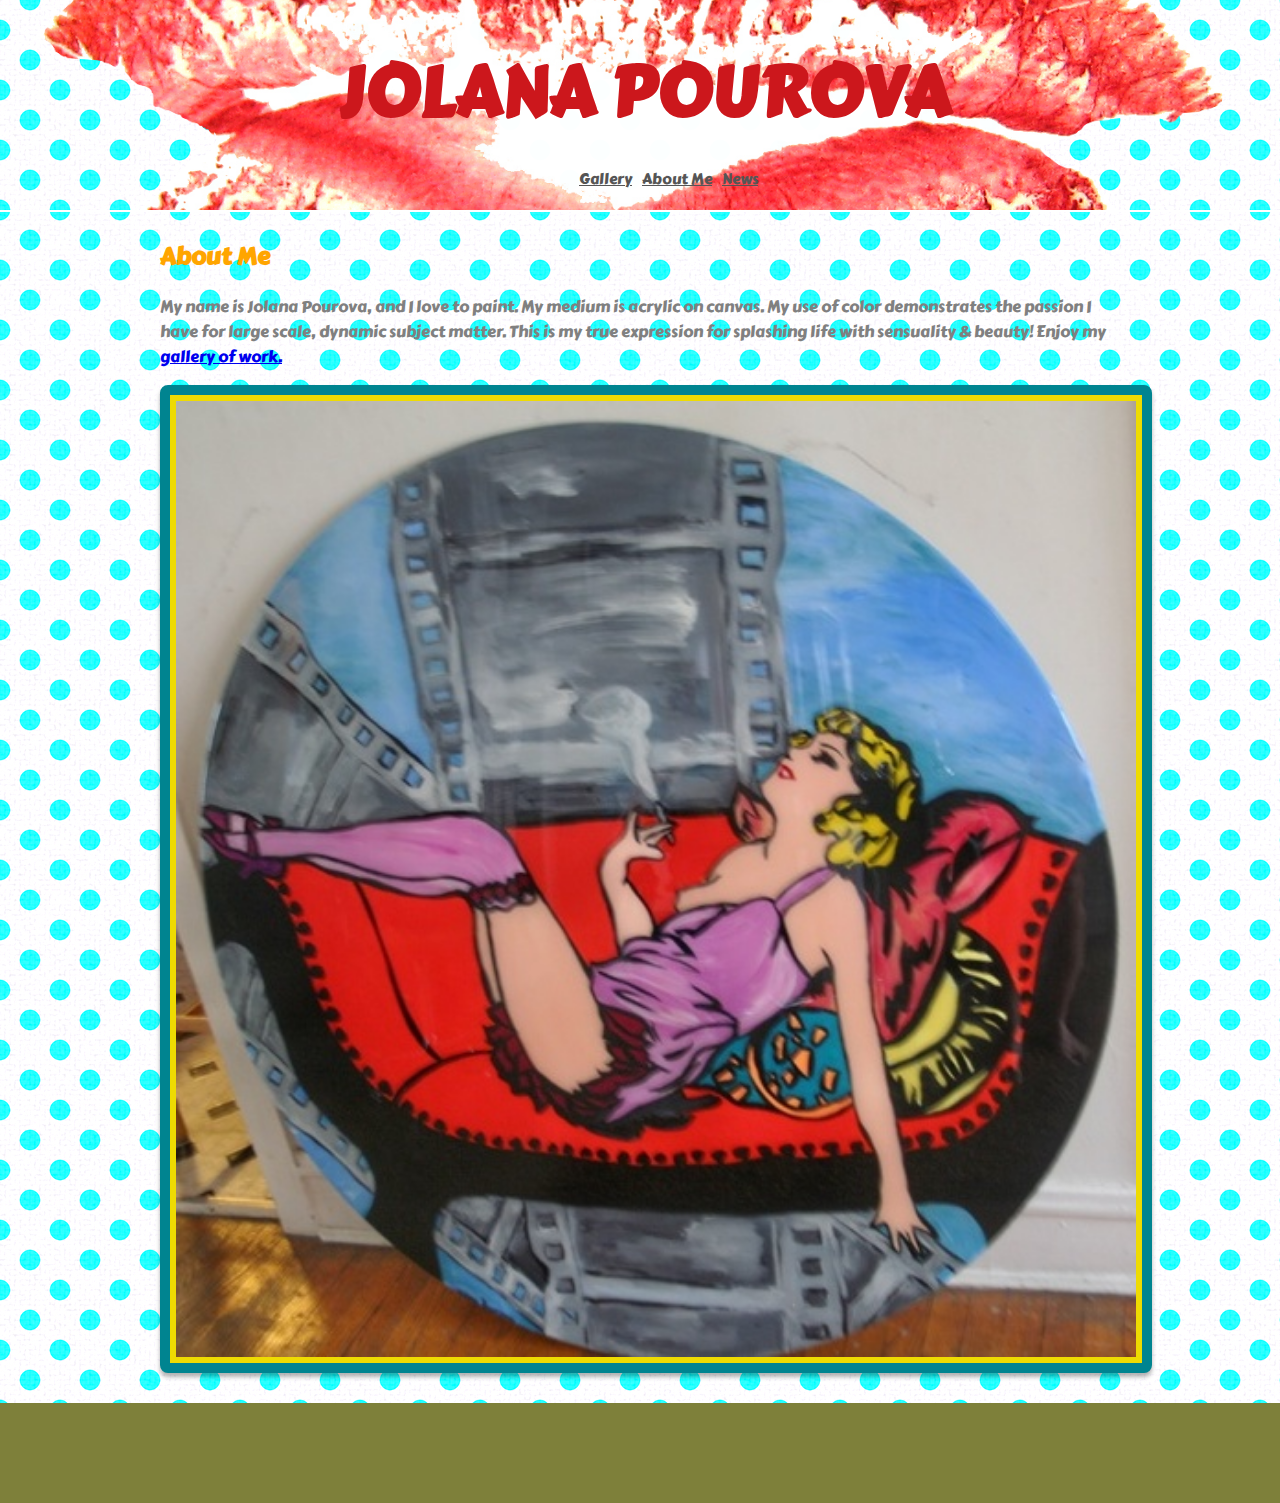
==== aboutme.html @ 5fc9c902 "initial commit" ====
<!DOCTYPE html>
<html>
    <head>
        <link rel="stylesheet" href="//s3.amazonaws.com/codecademy-content/projects/bootstrap.min.css">
        <link href='//fonts.googleapis.com/css?family=Montserrat' rel='stylesheet' type='text/css'>
        <link href='//fonts.googleapis.com/css?family=Carter+One' rel='stylesheet' type='text/css'>
        <link rel="stylesheet" href="/scripts/jquery.mThumbnailScroller.css">
        <link rel='stylesheet' href='/stylesheets/main.css'/>
    </head>
<body>
    <div class="header">
        <div class="container">
            <!--<p>The Current Works of</p>-->
            <h1>Jolana Pourova</h1>
            <ul class="nav nav-tabs">
                <li role="presentation"><a href="index.html">Gallery</a></li>
                <li role="presentation" class="active"><a href="aboutme.html">About Me</a></li>
                <li role="presentation"><a href="news.html">News</a></li>
            </ul>
        </div>
    </div>
<div class="main">
    <div class="container">
        <div class="row">
            <div class="col-xs-6">
                <h2>About Me</h2>
                <p>My name is Jolana Pourova, and I love to paint. My medium is acrylic on canvas. My use of color demonstrates the passion I have for large scale, dynamic subject matter. This is my true expression for splashing life with sensuality & beauty! Enjoy my <span><a href="index.html">gallery of work.</a></span></a></p>   
            </div>
            <div class="col-xs-6 large-picture">
                <img src="/images/IMG_10.jpg">
            </div>
        </div>
    </div>
</div>
<div class="footer">
      <div class="container">
        
      </div>
    </div>
    <script src="//s3.amazonaws.com/codecademy-content/projects/jquery.min.js"></script>
    <script src="/scripts/jquery.mThumbnailScroller.min.js"></script>
    <script src="/scripts/script.js"></script>
    <script src="/js/app.js"></script>
    <script src="/js/controllers/MainController.js"></script>
  </body>
</html>
</body>
</html>
---- stylesheets/main.css ----
html, body {
  margin: 0;
  padding: 0;
  font-family: 'Carter One', cursive;
}
body {
  background-color:#6B9CB7;
  background-image: url('/images/wall3.jpg');
  background-position: cover center;
  
  
}
li {
  list-style: none;
}
.container {
  width: 960px;
  margin: 0 auto;
  padding: 3px;
  }
.header {
    background-image: url("/images/kiss_lips1.png");
    background-size: cover;
    background-position: center;
    height: auto;
    padding-left: 10px;
    border-bottom: 2px solid white;
    text-align: center;
}
h1 {
  color:#CC171C;
  margin-top: 30px;
  padding: 5px 2px 5px 2px;
  font-size: 70px;
  text-transform: uppercase;
  margin-bottom:4px;
}
h2 {
  color: orange;
}
h4 {
  margin-top: 6px;
  margin-bottom: -5px;
  
}
.header p {
    margin-bottom: -10px;
    margin-top: 15px;
    font-size: 20px;
   
}
#slider {
  margin-top:20px;
  margin-bottom: 20px;
  max-width: 100%;
  
}
#my-thumbs-list{
  overflow: auto;
  width: 100%;
  height: 400px;
  list-style: none;
  background-color:#4C555D;
  background-color: rgba(76,85,94,.5);
  padding:0 8px 0 8px;
  border: 5px solid #008490;
  border-radius: .5em;
  margin-top: 10px;
  margin-bottom: 10px;
}
.header li {
  display: inline;
  text-align: center;
}
.header a {
  margin-left: 7px;
  font-size: 15px;
  color: #555555;

}
.header a:hover {
  margin-left: 7px;
  background-color: #FF818C;
  color: orange;
  transition: 1s;
}

.main {
    top: 146px;
    left:0px;
    right:0px;
    bottom:0px;
    overflow-y:scroll;
    padding-top: 2px;
    
}
.main {
  color: gray;
}
.thumbnail {
  padding: 6px;
  box-shadow:0px 2px 2px rgba(0,0,0,0.1); 
  border-radius:.5em; 
  border:0px; 
  background-color:#EEDB02;
  margin-top: 8px;
  margin-bottom: 4px;
}
.thumbnail p {
  margin-bottom:-7px;
}
.thumbnail img {
  width: 100%;
  display: block;
}
.large-picture img {
  padding: 6px;
  box-shadow:0px 4px 4px rgba(0,0,0,0.3); 
  border-radius:.5em; 
  border: 10px solid #008490;
  width: 100%;
  background-color: #EEDB02;
  margin-bottom: 20px;
  
}
.footer {
  height: 100px;
  background-color: #7E803A;
}
.footer li {
  display: inline;
  margin-right: 40px;
}

.footer p {
  margin: 0;
}

.selected {
  border: 5px solid red;
}
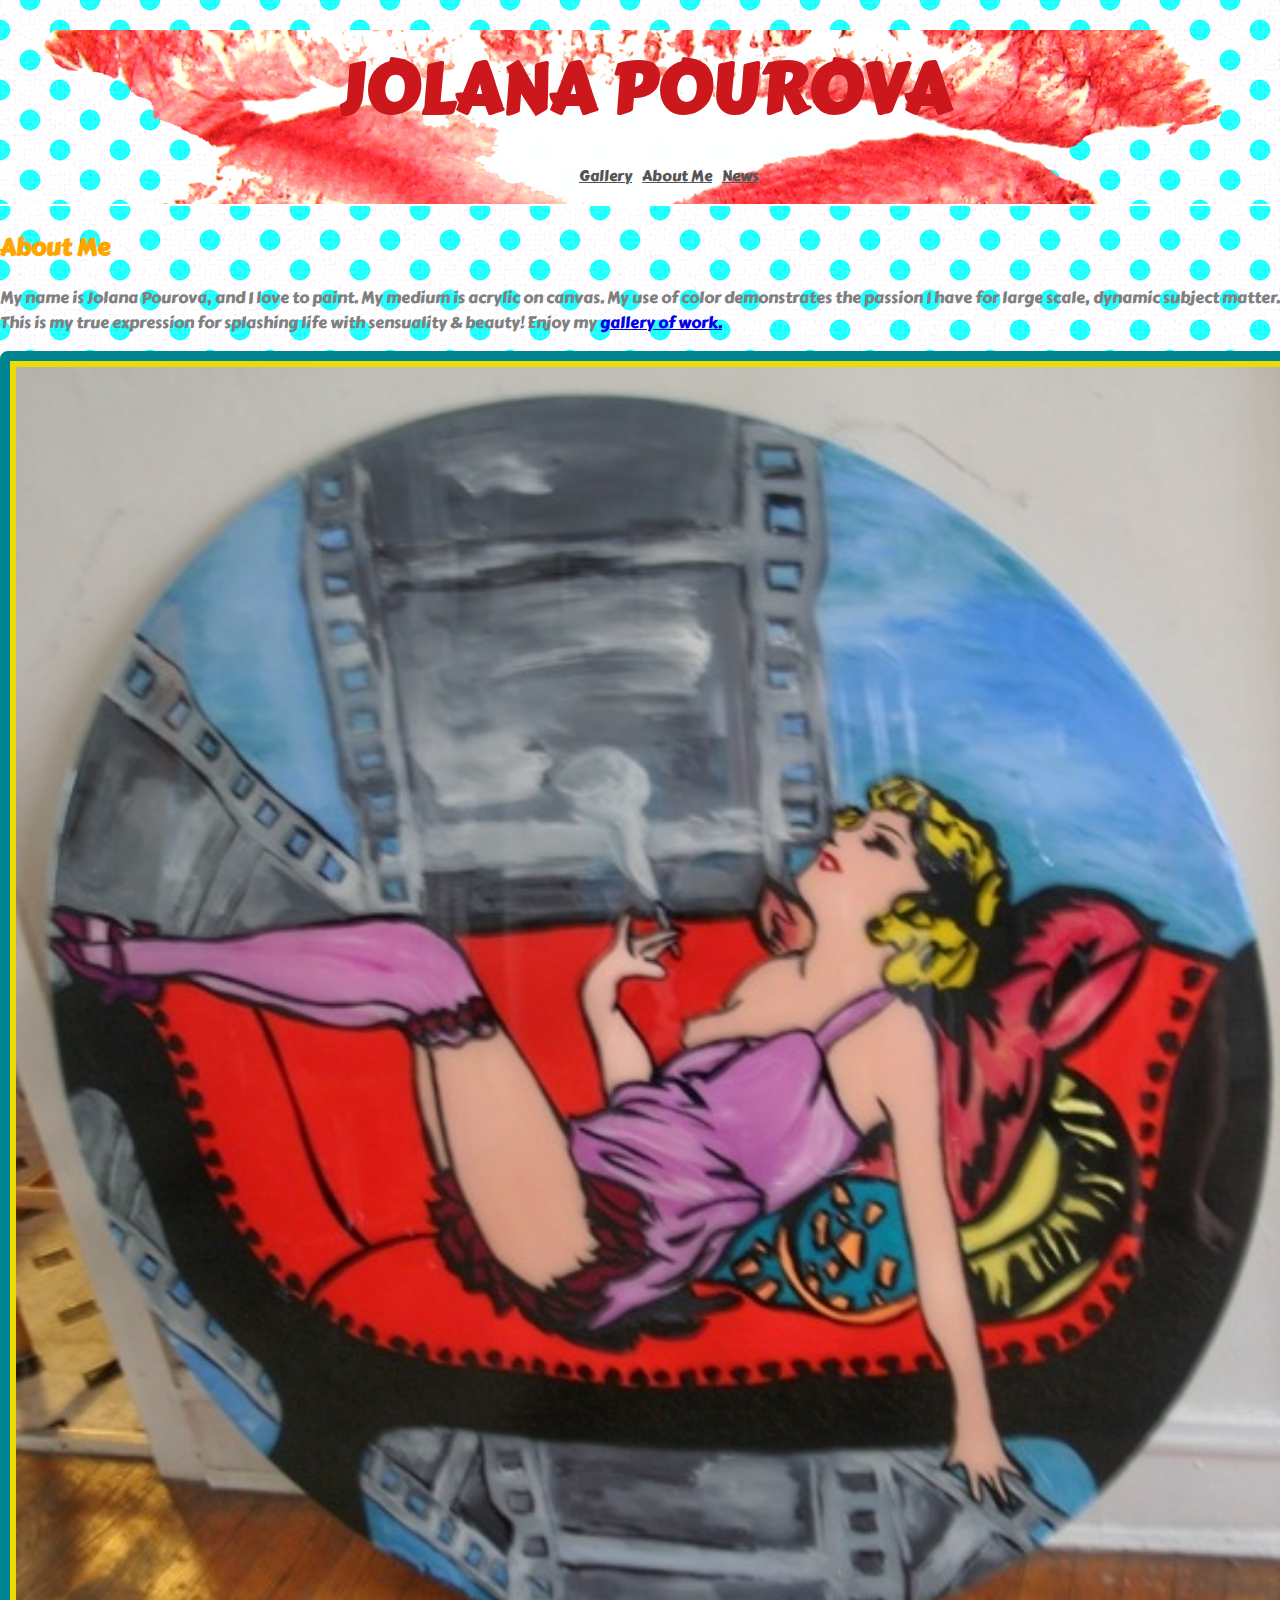
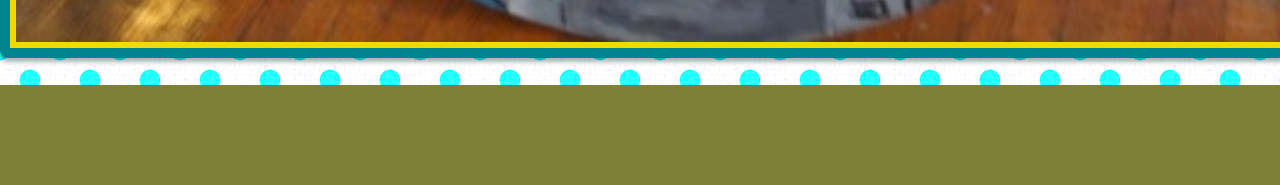
==== commit ff5d36f2: "after having setup domain" ====
--- a/aboutme.html
+++ b/aboutme.html
@@ -9,7 +9,7 @@
     </head>
 <body>
     <div class="header">
-        <div class="container">
+        <div class="container-fluid">
             <!--<p>The Current Works of</p>-->
             <h1>Jolana Pourova</h1>
             <ul class="nav nav-tabs">
@@ -20,20 +20,20 @@
         </div>
     </div>
 <div class="main">
-    <div class="container">
+    <div class="container-fluid">
         <div class="row">
             <div class="col-xs-6">
                 <h2>About Me</h2>
                 <p>My name is Jolana Pourova, and I love to paint. My medium is acrylic on canvas. My use of color demonstrates the passion I have for large scale, dynamic subject matter. This is my true expression for splashing life with sensuality & beauty! Enjoy my <span><a href="index.html">gallery of work.</a></span></a></p>   
             </div>
             <div class="col-xs-6 large-picture">
-                <img src="/images/IMG_10.jpg">
+                <img src="images/IMG_10.jpg">
             </div>
         </div>
     </div>
 </div>
 <div class="footer">
-      <div class="container">
+      <div class="container-fluid">
         
       </div>
     </div>
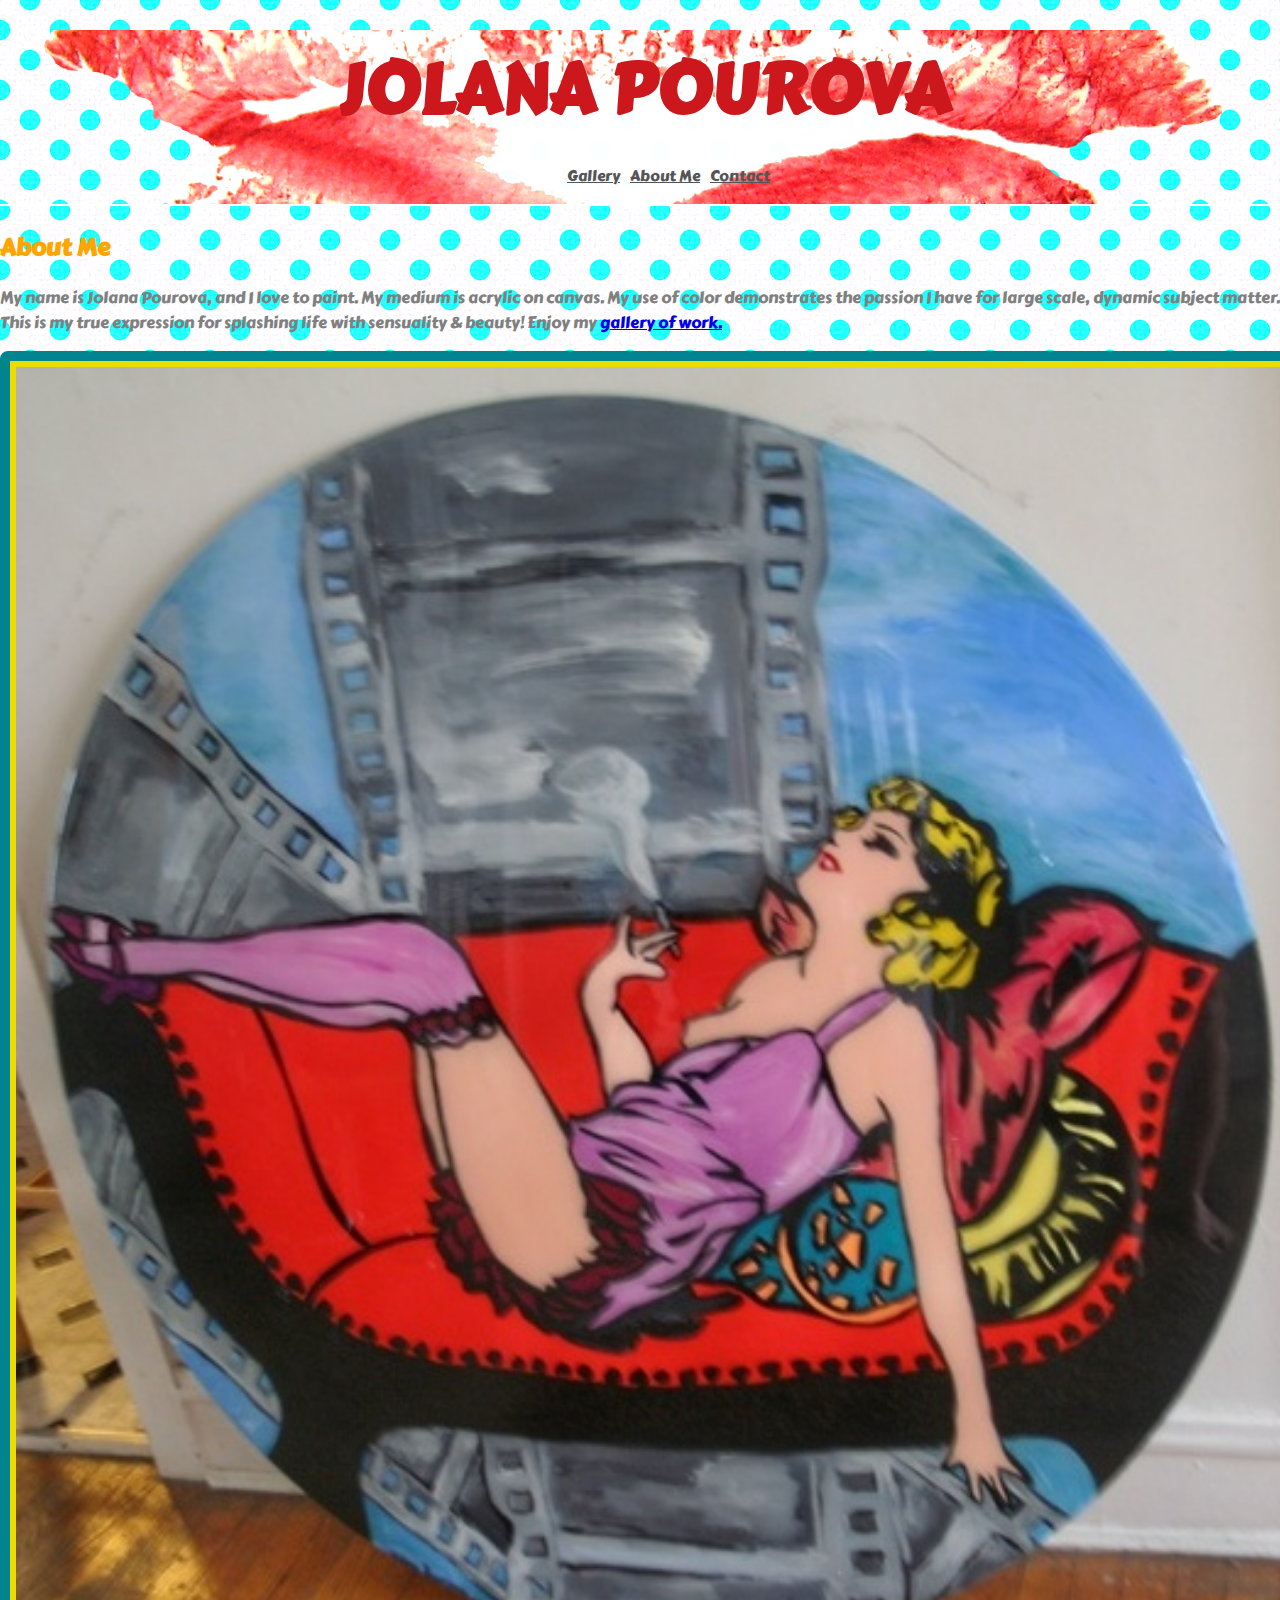
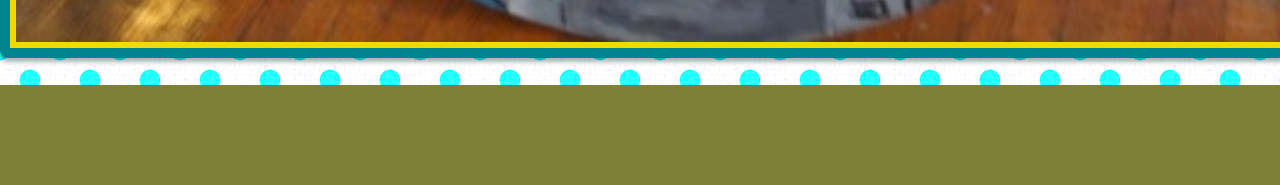
==== commit 014fa12e: "added contact page" ====
--- a/aboutme.html
+++ b/aboutme.html
@@ -15,7 +15,7 @@
             <ul class="nav nav-tabs">
                 <li role="presentation"><a href="index.html">Gallery</a></li>
                 <li role="presentation" class="active"><a href="aboutme.html">About Me</a></li>
-                <li role="presentation"><a href="news.html">News</a></li>
+                <li role="presentation"><a href="contact.html">Contact</a></li>
             </ul>
         </div>
     </div>
